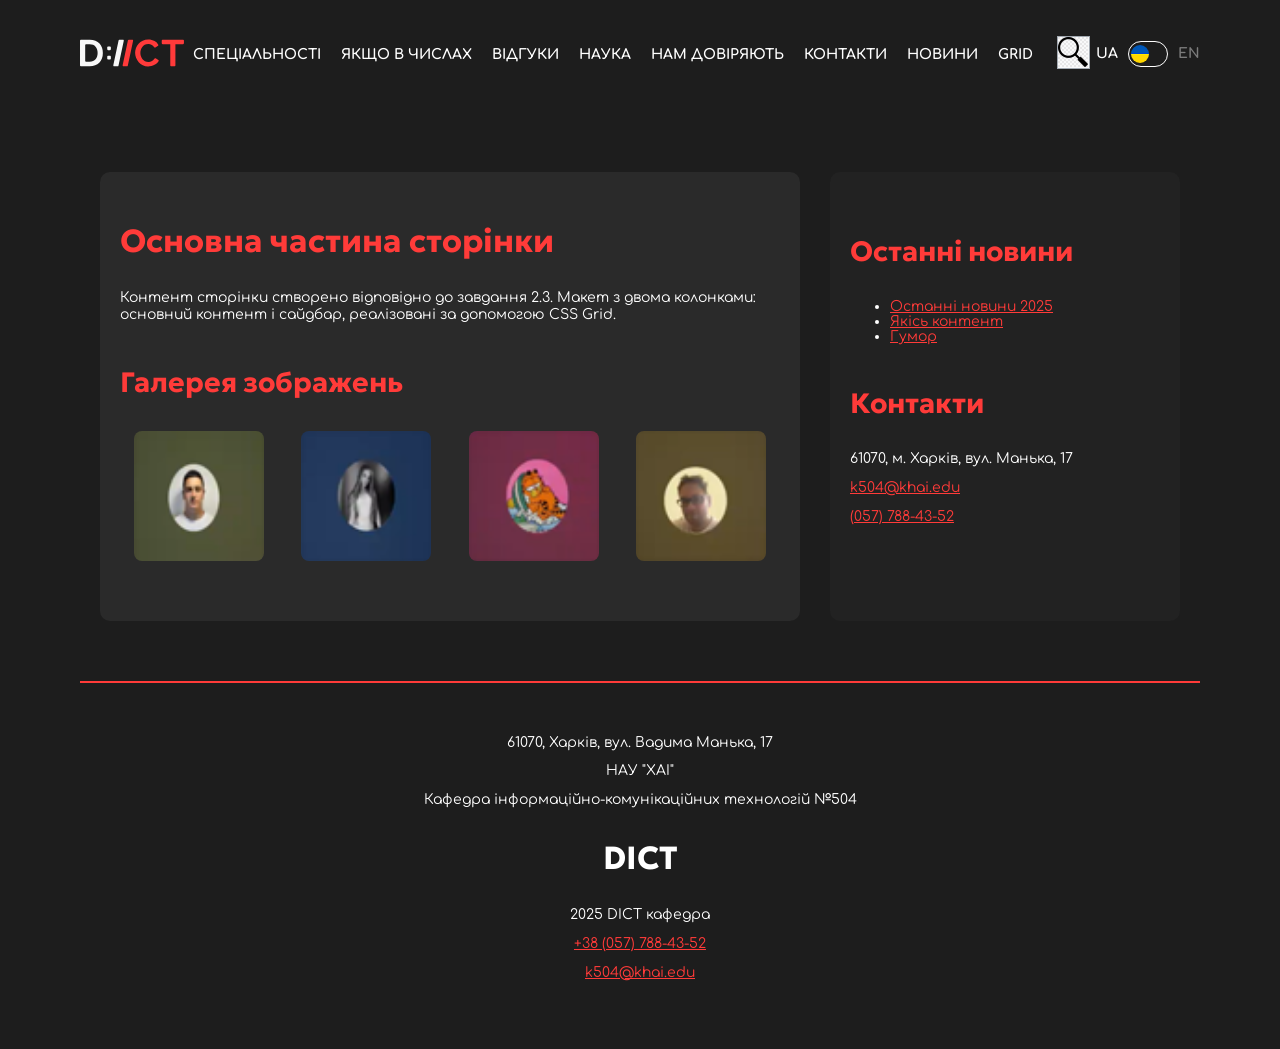
==== grid.html @ 8ddcec07 "PR9 +grid html +grid.css final edit" ====
<!doctype html>
<html lang="uk">
<head>
    <meta charset="UTF-8">
    <meta name="viewport" content="width=device-width, initial-scale=1.0">
    <meta http-equiv="X-UA-Compatible" content="ie=edge">
    <title>Grid | Кафедра DІКТ</title>
    <link rel="stylesheet" href="css/main.css">
    <link rel="stylesheet" href="css/style.css">
    <link rel="stylesheet" href="css/grid.css">
</head>
<body>

<!-- ===== HEADER (1:1 з index.html) ===== -->
<header>
    <div class="logo">
        <img src="images/logo.svg" alt="Логотип кафедри DІCТ">
    </div>

    <!-- Навігація -->
    <nav>
        <ul class="main-menu">
            <li><a class="menu-link" href="#specialties">Спеціальності</a></li>
            <li><a class="menu-link" href="#numbers">Якщо в числах</a></li>
            <li><a class="menu-link" href="#reviews">Відгуки</a></li>
            <li><a class="menu-link" href="#science">Наука</a></li>
            <li><a class="menu-link" href="#trust">Нам довіряють</a></li>
            <li><a class="menu-link" href="#contacts">Контакти</a></li>
            <li><a class="menu-link" href="#news">Новини</a></li>
            <li><a class="menu-link" href="grid.html">Grid</a></li>
        </ul>
    </nav>

    <!-- Пошук -->
    <div class="search">
        <img src="images/search.png" alt="Пошук">
    </div>

    <!-- Перемикач мови -->
    <div class="lang">
        <ul class="lang-wrapper">
            <li class="ua"><a class="is-active" href="#">UA</a></li>
            <li class="en"><a href="#">EN</a></li>
        </ul>
    </div>
</header>

<!-- ===== ОСНОВНИЙ ВМІСТ (Grid Layout) ===== -->
<main class="layout-grid">
    <article id="main">
        <h2>Основна частина сторінки</h2>
        <p>
            Контент сторінки створено відповідно до завдання 2.3.
            Макет з двома колонками:
            основний контент і сайдбар, реалізовані за допомогою CSS Grid.
        </p>

        <section class="gallery">
            <h3>Галерея зображень</h3>
            <div class="gallery-grid">
                <img src="images/pr9_1.png" alt="Фото 1">
                <img src="images/pr9_2.png" alt="Фото 2">
                <img src="images/pr9_3.png" alt="Фото 3">
                <img src="images/pr9_4.png" alt="Фото 4">
            </div>
        </section>
    </article>

    <aside id="sidebar">
        <section class="widget">
            <h3>Останні новини</h3>
            <ul>
                <li><a href="#">Останні новини 2025</a></li>
                <li><a href="#">Якісь контент</a></li>
                <li><a href="#">Гумор</a></li>
            </ul>
        </section>

        <section class="widget">
            <h3>Контакти</h3>
            <p>61070, м. Харків, вул. Манька, 17</p>
            <p><a href="mailto:k504@khai.edu">k504@khai.edu</a></p>
            <p><a href="tel:+380577884352">(057) 788-43-52</a></p>
        </section>
    </aside>
</main>

<!-- ===== FOOTER ===== -->
<footer>
    <div class="footer-container">
        <div class="footer-left">
            <p>61070, Харків, вул. Вадима Манька, 17</p>
            <p>НАУ "ХАІ"</p>
            <p>Кафедра інформаційно-комунікаційних технологій №504</p>
        </div>
        <div class="footer-center">
            <h2>DICT</h2>
            <p>2025 DICT кафедра</p>
        </div>
        <div class="footer-right">
            <p><a href="tel:+380577884352">+38 (057) 788-43-52</a></p>
            <p><a href="mailto:k504@khai.edu">k504@khai.edu</a></p>
        </div>
    </div>
</footer>

</body>
</html>
---- css/main.css ----
@import url("https://fonts.googleapis.com/css2?family=Comfortaa:wght@300..700&family=Geologica:wght@100..900&display=swap");
:root {
  --primary-color: #1d1d1d;
  --primary-text-color: #f8f8f8;
  --red-color: #ff3b39;
  --red-hover-color: #ff1a18;
  --grey-color: #7c7c7c;
  --silver-color: #bfbfbf;
}

[data-theme=light] {
  --primary-color: #f8f8f8;
  --primary-text-color: #1d1d1d;
  --red-color: #ff3b39;
  --red-hover-color: #ff1a18;
  --grey-color: #7c7c7c;
  --silver-color: #bfbfbf;
}

body {
  background: var(--primary-color);
  color: var(--primary-text-color);
  max-width: 80em;
  margin: 0 auto;
  padding: 0 20px;
}

a {
  color: var(--red-color);
}

body {
  font-size: 14px;
  font-family: "Comfortaa", sans-serif;
  color: var(--primary-text-color);
}

h1, h2, h3, h4, h5, h6, .h1, .h2, .h3, .h4, .h5, .h6 {
  line-height: 1.4;
  font-weight: 700;
  font-family: "Geologica", sans-serif;
}

h1, .h1 {
  font-size: 38px;
}

h2, .h2 {
  font-size: 32px;
}

h3, .h3 {
  font-size: 28px;
}

h4, .h4 {
  font-size: 24px;
}

h5, .h5 {
  font-size: 18px;
}

h6, .h6 {
  font-size: 16px;
}

.p, p {
  font-size: 14px;
  line-height: 1.2;
  margin: 12px 0;
}

.small, small {
  font-size: 12px;
  line-height: 1.2;
}

.scc_large-text,
.large {
  font-size: 16px;
  line-height: 1.4;
}

a {
  color: var(--red-color);
  font-weight: 400;
  text-decoration: underline;
}
a:active, a:hover, a:focus {
  text-decoration: none;
}

strong {
  font-weight: 700;
}

em {
  font-style: italic;
}

body {
  background: var(--primary-color);
  color: var(--primary-text-color);
  max-width: 80em;
  margin: 0 auto;
  padding: 0 20px;
}

a {
  color: var(--red-color);
}

.button {
  background: var(--red-color);
  color: var(--primary-text-color);
  width: fit-content;
  padding: 7px 14px;
  border-radius: 5px;
  margin: 40px 0;
  border: 1px solid var(--red-color);
}
.button p {
  margin: 0;
}
.button:hover {
  background: var(--red-hover-color);
  border-color: var(--red-hover-color);
}
.button:focus {
  background: var(--primary-color);
}

header {
  padding: 0px;
  display: flex;
  flex-direction: row;
  flex-wrap: wrap;
  justify-content: space-between;
  gap: 15px;
  align-items: center;
}
header .logo {
  width: 104px;
}
header nav {
  width: calc(100% - 292px);
}
header nav .main-menu {
  margin: 0;
  padding: 0;
  list-style: none;
  display: flex;
  flex-wrap: nowrap;
  gap: 20px;
  justify-content: center;
  font-weight: bold;
}
header nav .main-menu .menu-link {
  text-decoration: none;
  color: #ffffff;
  text-transform: uppercase;
  font-weight: bold;
  white-space: nowrap;
}
header .search {
  width: 24px;
  margin-left: auto;
}
header .lang {
  width: 104px;
}
header .lang .lang-wrapper {
  list-style: none;
  margin: 0;
  padding: 0;
  display: flex;
  align-items: center;
  justify-content: space-between;
  gap: 10px;
}
header .lang .lang-wrapper::before {
  content: "";
  display: block;
  width: 38px;
  height: 24px;
  border-radius: 100px;
  border: 1px solid #fff;
  order: 2;
}
header .lang .lang-wrapper li {
  font-size: 14px;
  font-weight: bold;
  line-height: 24px;
  color: #7c7c7c;
  position: relative;
}
header .lang .lang-wrapper li a {
  text-decoration: none;
  color: #7c7c7c;
  display: inline-block;
  font-weight: bold;
}
header .lang .lang-wrapper li a.is-active {
  color: #fff;
}
header .lang .lang-wrapper li.ua {
  order: 1;
}
header .lang .lang-wrapper li.ua a::after {
  content: "";
  display: none;
  width: 18px;
  height: 18px;
  border-radius: 50%;
  background: url("../../images/uk.png");
  background-size: 18px 18px;
  position: absolute;
  top: 3px;
  right: -31px;
}
header .lang .lang-wrapper li.ua a.is-active::after {
  display: block;
}
header .lang .lang-wrapper li.en {
  order: 3;
}
header .lang .lang-wrapper li.en a::before {
  content: "";
  display: none;
  width: 18px;
  height: 18px;
  border-radius: 50%;
  background: url("../../images/en.png");
  background-size: 18px 18px;
  position: absolute;
  top: 3px;
  left: -31px;
}
header .lang .lang-wrapper li.en a.is-active::before {
  display: block;
}

#banner {
  position: relative;
  height: 720px;
  display: flex;
  justify-content: space-between;
  align-items: center;
}
#banner .content-wrapper {
  width: 79%;
  display: flex;
  flex-direction: column;
  gap: 30px;
  position: relative;
  z-index: 2;
}
#banner .content-wrapper h1 {
  margin: 0;
  font-size: 48px;
  font-weight: bold;
  color: #fff;
}
#banner .content-wrapper h1 span {
  display: block;
}
#banner .content-wrapper .description p {
  margin: 0;
  font-size: 18px;
  color: #7c7c7c;
}
#banner .content-wrapper .button {
  text-decoration: none;
  cursor: pointer;
  background: #ff3b39;
  color: #fff;
  padding: 12px 32px;
  border-radius: 4px;
  font-weight: bold;
}
#banner .content-wrapper .button:hover {
  background: #ff1a18;
}
#banner .image-wrapper {
  position: absolute;
  top: 0;
  right: 0;
  width: 32%;
  height: 100%;
  display: flex;
  align-items: flex-end;
  justify-content: flex-end;
}
#banner .image-wrapper img {
  width: 100%;
  height: auto;
  object-fit: contain;
}

#reviews {
  display: flex;
  flex-direction: column;
  align-items: center;
  justify-content: center;
  text-align: center;
  min-height: 400px;
  gap: 30px;
}
#reviews .review {
  background: #222;
  border-radius: 10px;
  padding: 20px;
  max-width: 300px;
  color: #fff;
}

#in-numbers {
  display: flex;
  flex-direction: column;
  align-items: center;
  justify-content: center;
  text-align: center;
  padding: 40px 0;
  min-height: 360px;
}
#in-numbers .section-title {
  margin-bottom: 24px;
  color: #fff;
}
#in-numbers .cards-wrapper {
  display: flex;
  align-items: stretch;
  justify-content: center;
  width: 100%;
  max-width: 1000px;
}
#in-numbers .cards-wrapper .card {
  padding: 10px;
  border-right: 1px solid #ff3b39;
  flex: 1 1 0;
  display: flex;
  flex-direction: column;
  align-items: center;
  justify-content: center;
  min-height: 120px;
}
#in-numbers .cards-wrapper .card:last-child {
  border-right: none;
}
#in-numbers .cards-wrapper .card h3 {
  margin: 0 0 6px;
  font-size: 42px;
  line-height: 1;
  color: #fff;
}
#in-numbers .cards-wrapper .card p {
  margin: 0;
  color: #7c7c7c;
}

#news {
  display: flex;
  flex-direction: column;
  align-items: center;
  justify-content: center;
  text-align: center;
  padding: 40px 0;
  min-height: 400px;
  gap: 20px;
}
#news h2 {
  color: #fff;
  margin-bottom: 20px;
}
#news .news-carousel {
  display: flex;
  align-items: center;
  justify-content: center;
  gap: 20px;
}
#news .news-window {
  overflow: hidden;
  width: 1000px;
}
#news .news-track {
  display: flex;
  gap: 20px;
  transition: transform 0.3s;
}
#news .news-card {
  background: #2a2a2a;
  color: #fff;
  border-radius: 10px;
  padding: 20px;
  width: 300px;
  text-align: left;
}
#news .news-card img, #news .news-card video {
  width: 100%;
  height: auto;
  border-radius: 8px;
  margin-bottom: 10px;
}
#news .news-card h3 {
  margin: 5px 0;
  font-size: 18px;
  color: #fff;
}
#news .news-card p {
  color: #7c7c7c;
  font-size: 14px;
}
#news .news-card small {
  color: #bfbfbf;
  font-size: 12px;
}
#news button {
  background: #ff3b39;
  color: #fff;
  border: none;
  padding: 8px 16px;
  border-radius: 4px;
  font-weight: bold;
  cursor: pointer;
  transition: background 0.3s;
}
#news button:hover {
  background: #ff1a18;
}

#science {
  display: flex;
  align-items: center;
  justify-content: center;
  gap: 40px;
  padding: 40px 0;
  text-align: left;
}
#science .science-image img {
  max-width: 400px;
  height: auto;
}
#science .science-text {
  max-width: 500px;
  color: #fff;
}

#contacts {
  display: flex;
  flex-direction: column;
  align-items: center;
  justify-content: center;
  text-align: center;
  min-height: 400px;
  gap: 30px;
}
#contacts .contact-blocks {
  display: grid;
  grid-template-columns: repeat(auto-fit, minmax(220px, 1fr));
  gap: 40px;
  width: 100%;
  max-width: 900px;
}
#contacts .contact-item {
  background: #2a2a2a;
  color: #fff;
  border-radius: 10px;
  padding: 20px;
}

#specialties {
  display: flex;
  flex-direction: column;
  align-items: center;
  justify-content: center;
  text-align: center;
  min-height: 400px;
  gap: 20px;
}
#specialties .specialty-cards {
  display: flex;
  justify-content: center;
  gap: 40px;
}
#specialties .card {
  background: #2a2a2a;
  padding: 20px;
  border-radius: 10px;
  color: #fff;
  width: 220px;
}

/*# sourceMappingURL=main.css.map */
---- css/style.css ----
body {/*задание 2+*/
    max-width: 80em;
    margin: auto;
    padding: 16px;
}
header{/* 3+ */
    padding-block: 20px; /*вверх+низ*/
}
section { /* задание 4.1+*/
    margin: 40px 0;
}
/* 4.2 аші спеціальності + */
section#specialties .specialty-cards .card {
    padding: 20px;
    border-radius: 20px;
    border: 1px solid #8E8E8E;
}
/* 4.3 в числах+ */
section#numbers .number {
    padding: 10px;
    border-right: 1px solid #FF3A3A;
}
/* 4.4 відгуки + */
section#reviews .review {
    padding: 20px;
    border-radius: 20px;
    border: 1px solid #8E8E8E;
}
/* 4.5 Новини+ */
section#news .news-card {
    vertical-align: top;
    padding: 10px;
    border-right: 1px solid #FF3A3A;
}

section#news .news-card:last-child { /*кроме последнего елемента внутри ньюз -по заданию+*/
    border-right: none;
}
/*  5 футер + */
footer {
    padding: 40px 0;
}
---- css/grid.css ----
/* Стилі тільки для блоку контенту з Grid Layout */
/* Усі стилі для шапки (header/nav) вже підключені з main.css і style.css */

/* === Основна сітка === */
.layout-grid {
    display: grid;
    grid-template-columns: 2fr 1fr; /* контент + sidebar */
    gap: 30px;
    margin-top: 60px;
    padding: 20px;
}

/* === Контент === */
article#main {
    background: #2a2a2a;
    padding: 20px;
    border-radius: 10px;
    color: #fff;
}

article#main h2, article#main h3 {
    color: #ff3b39;
}

/* === Галерея === */
.gallery-grid {
    display: grid;
    grid-template-columns: repeat(4, 1fr);
    gap: 10px;
    margin-top: 20px;
}

.gallery-grid img {
    width: 100%;
    border-radius: 8px;
}

/* === Sidebar === */
#sidebar {
    background: #222;
    padding: 20px;
    border-radius: 10px;
    color: #fff;
}

#sidebar h3 {
    color: #ff3b39;
}

/* === Footer === */
footer {
    margin-top: 40px;
    border-top: 2px solid #ff3b39;
    text-align: center;
    color: #fff;
}

.gallery-grid img {
    width: 130px;
    height: 130px;
    object-fit: cover;
    border-radius: 8px;
    display: block;
    margin: 0 auto;
}
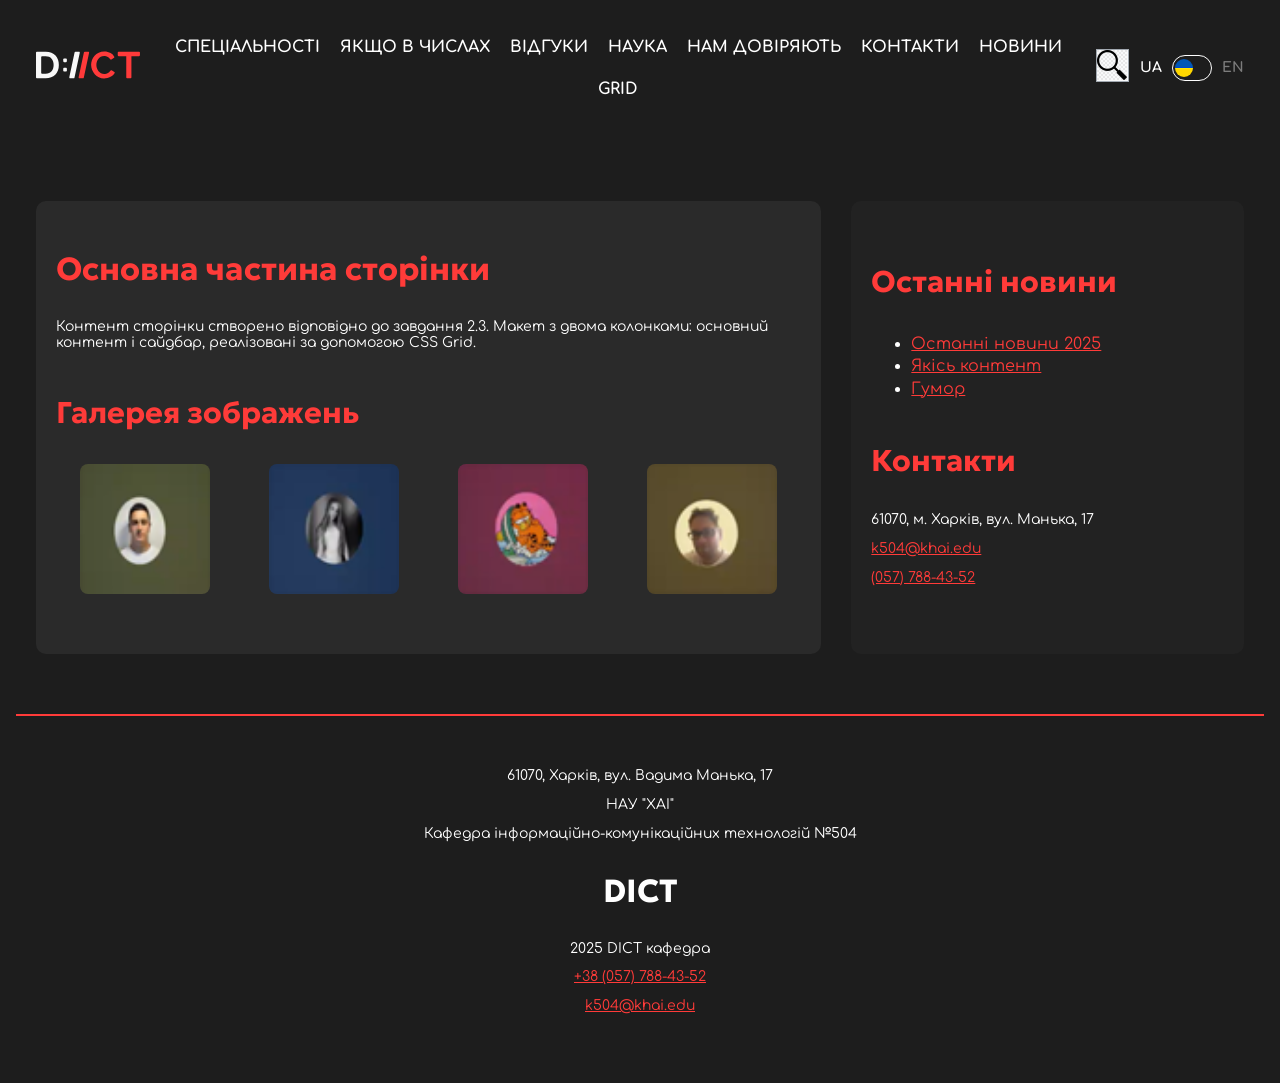
==== commit 6582fa83: "PR10 Burger menu+show" ====
--- a/grid.html
+++ b/grid.html
@@ -11,14 +11,16 @@
 </head>
 <body>
 
-<!-- ===== HEADER (1:1 з index.html) ===== -->
 <header>
     <div class="logo">
         <img src="images/logo.svg" alt="Логотип кафедри DІCТ">
     </div>
 
-    <!-- Навігація -->
     <nav>
+        <div class="burger-menu">
+            <button class="menu-toggle button">Меню</button>
+        </div>
+
         <ul class="main-menu">
             <li><a class="menu-link" href="#specialties">Спеціальності</a></li>
             <li><a class="menu-link" href="#numbers">Якщо в числах</a></li>
@@ -31,12 +33,10 @@
         </ul>
     </nav>
 
-    <!-- Пошук -->
     <div class="search">
         <img src="images/search.png" alt="Пошук">
     </div>
 
-    <!-- Перемикач мови -->
     <div class="lang">
         <ul class="lang-wrapper">
             <li class="ua"><a class="is-active" href="#">UA</a></li>
@@ -45,7 +45,6 @@
     </div>
 </header>
 
-<!-- ===== ОСНОВНИЙ ВМІСТ (Grid Layout) ===== -->
 <main class="layout-grid">
     <article id="main">
         <h2>Основна частина сторінки</h2>
@@ -85,7 +84,6 @@
     </aside>
 </main>
 
-<!-- ===== FOOTER ===== -->
 <footer>
     <div class="footer-container">
         <div class="footer-left">
@@ -105,4 +103,4 @@
 </footer>
 
 </body>
-</html>
+</html>
--- a/css/main.css
+++ b/css/main.css
@@ -1,3 +1,4 @@
+@charset "UTF-8";
 @import url("https://fonts.googleapis.com/css2?family=Comfortaa:wght@300..700&family=Geologica:wght@100..900&display=swap");
 :root {
   --primary-color: #1d1d1d;
@@ -131,13 +132,85 @@
   background: var(--primary-color);
 }
 
+body {
+  font-size: 14px;
+  line-height: 1.4;
+}
+
+h1 {
+  font-size: 28px;
+}
+
+h2 {
+  font-size: 26px;
+}
+
+h3 {
+  font-size: 24px;
+}
+
+h4 {
+  font-size: 22px;
+}
+
+h5 {
+  font-size: 20px;
+}
+
+h6 {
+  font-size: 18px;
+}
+
+@media (min-width: 796px) {
+  body {
+    font-size: 16px;
+  }
+  h1 {
+    font-size: 32px;
+  }
+  h2 {
+    font-size: 28px;
+  }
+  h3 {
+    font-size: 26px;
+  }
+  h4 {
+    font-size: 24px;
+  }
+  h5 {
+    font-size: 22px;
+  }
+  h6 {
+    font-size: 20px;
+  }
+}
+@media (min-width: 1200px) {
+  h1 {
+    font-size: 36px;
+  }
+  h2 {
+    font-size: 32px;
+  }
+  h3 {
+    font-size: 30px;
+  }
+  h4 {
+    font-size: 28px;
+  }
+  h5 {
+    font-size: 24px;
+  }
+  h6 {
+    font-size: 22px;
+  }
+}
 header {
-  padding: 0px;
+  padding: 20px;
   display: flex;
   flex-direction: row;
   flex-wrap: wrap;
   justify-content: space-between;
-  gap: 15px;
+  gap: 20px;
   align-items: center;
 }
 header .logo {
@@ -241,6 +314,73 @@
   display: block;
 }
 
+header {
+  padding: 20px;
+  display: flex;
+  flex-direction: row;
+  flex-wrap: wrap;
+  gap: 20px;
+  align-items: center;
+  position: relative;
+  z-index: 9;
+}
+header nav {
+  width: calc(100% - 292px);
+  display: flex;
+}
+header nav .burger-menu {
+  margin-left: auto;
+  width: fit-content;
+}
+header nav .burger-menu .menu-toggle {
+  margin: 0;
+}
+header nav .main-menu {
+  margin: 0;
+  padding: 0;
+  list-style: none;
+  display: none;
+  flex-direction: row;
+  flex-wrap: wrap;
+  gap: 20px;
+  justify-content: center;
+  font-weight: bold;
+}
+header nav .main-menu .menu-link {
+  text-decoration: none;
+  color: white;
+  text-transform: uppercase;
+  font-weight: bold;
+}
+header nav .main-menu.show {
+  display: flex;
+  position: absolute;
+  top: 53px;
+  width: 90%;
+  left: 0;
+  margin: 0;
+  padding: 20px;
+}
+
+/*  ДЕСKTOP  */
+@media (min-width: 1200px) {
+  header nav {
+    justify-content: center;
+  }
+  header nav .burger-menu {
+    display: none;
+  }
+  header nav .main-menu {
+    display: flex;
+  }
+}
+/* ПЛАНШЕТ */
+@media (min-width: 796px) {
+  .main-menu {
+    flex-direction: row;
+    justify-content: center;
+  }
+}
 #banner {
   position: relative;
   height: 720px;
@@ -307,7 +447,7 @@
   min-height: 400px;
   gap: 30px;
 }
-#reviews .review {
+#reviews сщ .review {
   background: #222;
   border-radius: 10px;
   padding: 20px;
--- a/css/grid.css
+++ b/css/grid.css
@@ -1,7 +1,3 @@
-/* Стилі тільки для блоку контенту з Grid Layout */
-/* Усі стилі для шапки (header/nav) вже підключені з main.css і style.css */
-
-/* === Основна сітка === */
 .layout-grid {
     display: grid;
     grid-template-columns: 2fr 1fr; /* контент + sidebar */
@@ -10,7 +6,6 @@
     padding: 20px;
 }
 
-/* === Контент === */
 article#main {
     background: #2a2a2a;
     padding: 20px;
@@ -22,7 +17,6 @@
     color: #ff3b39;
 }
 
-/* === Галерея === */
 .gallery-grid {
     display: grid;
     grid-template-columns: repeat(4, 1fr);
@@ -35,7 +29,6 @@
     border-radius: 8px;
 }
 
-/* === Sidebar === */
 #sidebar {
     background: #222;
     padding: 20px;
@@ -47,7 +40,6 @@
     color: #ff3b39;
 }
 
-/* === Footer === */
 footer {
     margin-top: 40px;
     border-top: 2px solid #ff3b39;
@@ -62,4 +54,4 @@
     border-radius: 8px;
     display: block;
     margin: 0 auto;
-}
+}
